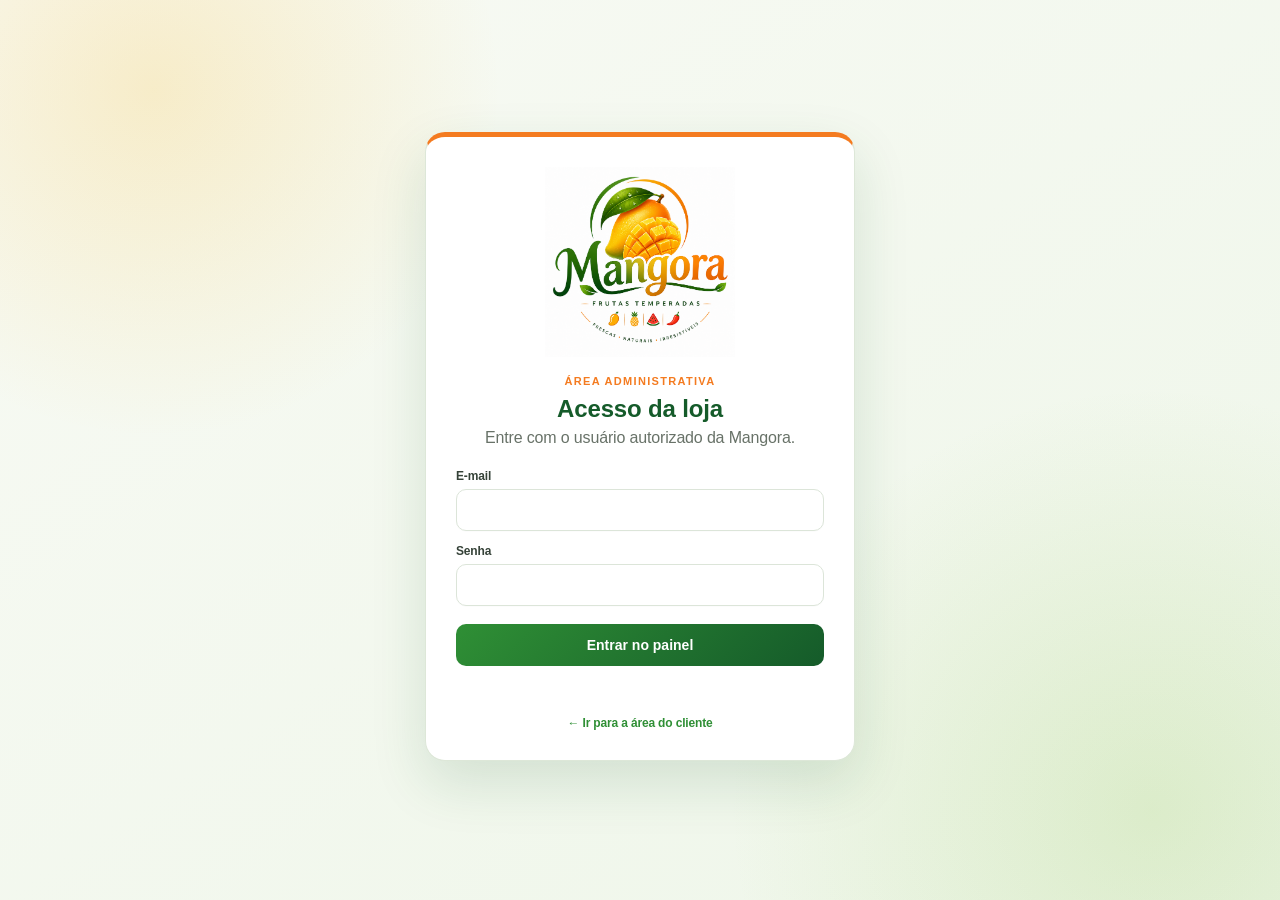
==== index.html @ b5a6eff8 "Add files via upload" ====
<!DOCTYPE html>
<html lang="pt-BR">
<head>
  <meta charset="UTF-8">
  <meta name="viewport" content="width=device-width, initial-scale=1.0">
  <title>Mangora - Painel da Loja</title>
  <link rel="stylesheet" href="style.css">
  <style>
    .btn-alertas-pedido{border:1px solid #d8e3d5;background:#fff;color:#155b2a;border-radius:9px;padding:9px 12px;font-size:12px;font-weight:850;cursor:pointer}
    .btn-alertas-pedido.ativo{background:#155b2a;color:#fff;border-color:#155b2a}
    .alerta-novo-pedido{position:fixed;z-index:9999;top:18px;left:50%;transform:translate(-50%,-140px);width:min(92vw,540px);display:flex;align-items:center;justify-content:space-between;gap:14px;background:#fff7d6;border:2px solid #f47b20;border-radius:14px;padding:14px 16px;box-shadow:0 18px 48px rgba(0,0,0,.22);opacity:0;transition:.25s ease}
    .alerta-novo-pedido.mostrar{transform:translate(-50%,0);opacity:1}
    .alerta-novo-pedido strong{display:block;color:#155b2a;font-size:15px;margin-bottom:3px}
    .alerta-novo-pedido span{color:#4d594f;font-size:12px}
    .alerta-novo-pedido button{border:0;background:transparent;font-size:26px;line-height:1;cursor:pointer;color:#6b4d22}
  </style>
</head>
<body class="admin-body">

  <aside class="sidebar">
    <div class="brand-box">
      <img src="img/logo.png" alt="Mangora Frutas Temperadas" class="brand-logo">
    </div>

    <nav class="side-nav">
      <button class="nav-btn ativo" data-tela="dashboard" onclick="mostrarTela('dashboard', this)">🏠 Dashboard</button>
      <button class="nav-btn" data-tela="novopedido" onclick="mostrarTela('novopedido', this)">➕ Novo pedido</button>
      <button class="nav-btn" data-tela="pedidos" onclick="mostrarTela('pedidos', this)">🧾 Pedidos</button>
      <button class="nav-btn" data-tela="cozinha" onclick="mostrarTela('cozinha', this)">👨‍🍳 Cozinha</button>
      <button class="nav-btn" data-tela="clientes" onclick="mostrarTela('clientes', this)">👥 Clientes</button>
      <button class="nav-btn" data-tela="produtos" onclick="mostrarTela('produtos', this)">📦 Produtos</button>
      <button class="nav-btn" data-tela="materiaprima" onclick="mostrarTela('materiaprima', this)">🧺 Matéria-prima</button>
      <button class="nav-btn" data-tela="financeiro" onclick="mostrarTela('financeiro', this)">💰 Financeiro</button>
      <button class="nav-btn" data-tela="backup" onclick="mostrarTela('backup', this)">💾 Backup</button>
    </nav>

    <div class="sidebar-footer">
      Frescas • Naturais • Irresistíveis
    </div>
  </aside>

  <div class="app-shell">
    <header class="topbar">
      <div class="topbar-copy">
        <span class="topbar-eyebrow">MANGORA • OPERAÇÃO DA LOJA</span>
        <h1>Painel Mangora</h1>
        <p>Pedidos, produção, clientes e gestão em um só lugar.</p>
      </div>
      <div class="topbar-actions">
        <span class="versao-pill">V18 CLOUD • ETAPA 4</span>
        <span id="statusCloud" class="status-cloud">Conectando Cloud...</span>
        <button id="btnAtivarAlertas" class="btn-alertas-pedido" type="button" onclick="ativarAlertasPedidos()">🔔 Ativar alertas</button>
        <a class="link-cliente" href="cliente.html">Abrir área do cliente</a>
        <button class="btn-sair-cloud" onclick="sairMangora()">Sair</button>
      </div>
    </header>

    <div id="alertaNovoPedido" class="alerta-novo-pedido" role="alert">
      <div><strong>🔔 Novo pedido recebido!</strong><span id="alertaNovoPedidoTexto">Confira a lista de pedidos.</span></div>
      <button type="button" onclick="fecharAlertaNovoPedido()">×</button>
    </div>
    <main>

      <section id="dashboard" class="tela">
        <div class="section-heading">
          <div>
            <span class="section-kicker">VISÃO GERAL</span>
            <h2>Dashboard</h2>
            <p>Acompanhe os principais números e os pedidos mais recentes.</p>
          </div>
        </div>

        <div class="cards dashboard-cards">
          <div class="card dashboard-card card-pedidos">
            <span>Pedidos</span>
            <strong id="dashPedidos">0</strong>
          </div>

          <div class="card laranja dashboard-card card-vendas">
            <span>Vendas</span>
            <strong id="dashVendas">R$ 0,00</strong>
          </div>

          <div class="card amarelo dashboard-card card-clientes">
            <span>Clientes</span>
            <strong id="dashClientes">0</strong>
          </div>

          <div class="card dashboard-card card-destaque">
            <span>Mais vendido</span>
            <strong id="dashProduto">Nenhum</strong>
          </div>
        </div>

        <div class="bloco">
          <div class="bloco-topo">
            <h3>Pedidos recentes</h3>
            <button class="btn-secundario" onclick="mostrarTela('pedidos')">Ver todos</button>
          </div>
          <div class="tabela-wrap">
            <table>
              <thead>
                <tr>
                  <th>Pedido</th>
                  <th>Cliente</th>
                  <th>Status</th>
                  <th>Total</th>
                </tr>
              </thead>
              <tbody id="tabelaRecentes"></tbody>
            </table>
          </div>
        </div>
      </section>

      
      
      <section id="produtos" class="tela oculto">
        <h2>Produtos</h2>

        <div class="seletor-produtos-admin">
          <button id="btnProdutosCarte" class="produto-tipo-btn ativo" onclick="abrirTipoProduto('carte')">
            <strong>🍍 À la Carte</strong>
            <span>Receitas prontas, composição e preços.</span>
          </button>

          <button id="btnProdutosMonte" class="produto-tipo-btn" onclick="abrirTipoProduto('monte')">
            <strong>🥭 Monte do Seu Jeito</strong>
            <span>Tamanhos, adicionais e ingredientes disponíveis.</span>
          </button>
        </div>

        <div id="produtosCarteAdmin">
          <div class="bloco">
            <div class="cabecalho-bloco-produto">
              <div>
                <h3>Cardápio À la Carte</h3>
                <p class="texto-suave">As 9 receitas oficiais da Mangora. Defina os preços de 400 ml e 500 ml quando desejar.</p>
              </div>
            </div>

            <div class="receitas-admin">
              <div class="receita-admin"><strong>🥭 Mangora Clássico</strong><span>Manga + limão + sal rosa</span></div>
              <div class="receita-admin"><strong>🌶️ Mangora Mexicano</strong><span>Manga + abacaxi + Chamoy + Tajín</span></div>
              <div class="receita-admin"><strong>🍋 Mangora Fresh</strong><span>Manga + abacaxi + sal rosa + limão + Lemon Pepper</span></div>
              <div class="receita-admin"><strong>🔥 Mangora Picante</strong><span>Manga + abacaxi + limão + pimenta em pó + sal rosa + páprica picante</span></div>
              <div class="receita-admin"><strong>🥝 Mangora Tropical</strong><span>Kiwi + morango + abacaxi + limão + mel + sal</span></div>
              <div class="receita-admin"><strong>🍓 Mangora Tentação</strong><span>Morango + creme Ninho + creme de chocolate</span></div>
              <div class="receita-admin"><strong>👑 Mangora dos Deuses</strong><span>Manga + morango + kiwi + creme Ninho + creme de chocolate</span></div>
              <div class="receita-admin"><strong>🌿 Mangora Fit</strong><span>Morango + kiwi + manga + iogurte natural + mel</span></div>
              <div class="receita-admin"><strong>💛 Mangora Paixão</strong><span>Morango + kiwi + manga + creme de maracujá</span></div>
            </div>
          </div>

          <div class="bloco">
            <h3>Preços do À la Carte</h3>
            <p class="texto-suave">Os valores podem continuar em branco por enquanto.</p>
            <div id="precosCarteAdmin" class="precos-carte-admin"></div>
            <button onclick="salvarPrecosCarte()">Salvar preços do À la Carte</button>
          </div>
        </div>

        <div id="produtosMonteAdmin" style="display:none;">
          <div class="bloco">
            <h3>Monte do Seu Jeito — 500 ml</h3>
            <p class="texto-suave">Configure a base e o valor de cada ingrediente. O cliente precisa escolher pelo menos 1 fruta.</p>
            <div class="formulario">
              <input id="monteBase500" type="number" step="0.01" placeholder="Base 500 ml">
              <input id="monteManga" type="number" step="0.01" placeholder="Manga">
              <input id="monteAbacaxi" type="number" step="0.01" placeholder="Abacaxi">
              <input id="monteKiwi" type="number" step="0.01" placeholder="Kiwi">
              <input id="monteMorango" type="number" step="0.01" placeholder="Morango">
              <input id="monteTempero" type="number" step="0.01" placeholder="Qualquer tempero">
              <input id="monteLeiteCondensado" type="number" step="0.01" placeholder="Leite condensado">
              <input id="monteCremeNinho" type="number" step="0.01" placeholder="Creme Ninho">
              <input id="monteCremeChocolate" type="number" step="0.01" placeholder="Creme de chocolate">
              <input id="monteCremeMaracuja" type="number" step="0.01" placeholder="Creme de maracujá">
              <input id="monteMel" type="number" step="0.01" placeholder="Mel">
              <input id="monteIogurte" type="number" step="0.01" placeholder="Iogurte natural">
              <button onclick="salvarConfiguracaoMonte()">Salvar preços do Monte</button>
            </div>
          </div>
          <div class="cards">
            <div class="card"><span>Tamanho</span><strong>500 ml</strong></div>
            <div class="card laranja"><span>Fruta obrigatória</span><strong>Mínimo 1</strong></div>
            <div class="card amarelo"><span>Ingredientes</span><strong>Livres</strong></div>
          </div>
        </div>
      </section>


<section id="clientes" class="tela oculto">
        <h2>Clientes</h2>

        <div class="formulario">
          <input id="clienteNome" placeholder="Nome">
          <input id="clienteTelefone" placeholder="WhatsApp">
          <input id="clienteEndereco" placeholder="Endereço">
          <button onclick="salvarCliente()">Salvar cliente</button>
        </div>

        <div class="tabela-wrap">
          <table>
            <thead>
              <tr>
                <th>Nome</th>
                <th>Telefone</th>
                <th>Endereço</th>
                <th>Ação</th>
              </tr>
            </thead>
            <tbody id="tabelaClientes"></tbody>
          </table>
        </div>
      </section>

            <section id="novopedido" class="tela oculto">
        <div class="titulo-tela-flex">
          <div>
            <h2>Novo pedido</h2>
            <p class="texto-suave">Registre pedidos recebidos por telefone, WhatsApp, balcão ou mesa/comanda.</p>
          </div>
        </div>

        <div class="bloco">
          <h3>Novo pedido manual</h3>
          <p class="texto-suave">Para pedidos recebidos por telefone, WhatsApp, balcão ou atendimento em mesa.</p>

          <div class="tipo-atendimento-manual">
            <button id="btnManualDelivery" class="tipo-manual ativo" onclick="selecionarAtendimentoManual('Delivery')">🛵 Delivery</button>
            <button id="btnManualMesa" class="tipo-manual" onclick="selecionarAtendimentoManual('Mesa/Comanda')">🍽️ Mesa / Comanda</button>
          </div>

          <div id="dadosDeliveryManual" class="formulario">
            <select id="clientePedido"><option value="">Cliente cadastrado (opcional)</option></select>
            <input id="manualNome" placeholder="Nome do cliente">
            <input id="manualTelefone" placeholder="WhatsApp">
            <input id="manualEndereco" placeholder="Endereço para entrega">
          </div>

          <div id="dadosMesaManual" class="formulario" style="display:none;">
            <input id="manualComanda" placeholder="Mesa / Comanda (ex.: Mesa 04)">
            <input id="manualNomeMesa" placeholder="Nome do cliente (opcional)">
          </div>

          <h4 class="subtitulo-manual">Escolha os produtos</h4>
          <div class="seletor-produto-manual">
            <button id="btnManualCarte" class="produto-tipo-btn ativo" onclick="abrirProdutoManual('carte')"><strong>🍍 À la Carte</strong><span>Receitas prontas</span></button>
            <button id="btnManualMonte" class="produto-tipo-btn" onclick="abrirProdutoManual('monte')"><strong>🥭 Monte do Seu Jeito</strong><span>Pedido personalizado</span></button>
          </div>

          <div id="manualCarte">
            <div id="manualReceitas" class="manual-receitas"></div>
          </div>

          <div id="manualMonte" style="display:none;">
            <div class="formulario">
              <select id="manualMonteTamanho"><option value="500">500 ml</option></select>
            </div>
            <div class="manual-grupo"><strong>Frutas — escolha pelo menos 1</strong><div id="manualFrutas" class="chips-manual"></div></div>
            <div class="manual-grupo"><strong>Temperos — escolha quantos quiser</strong><div id="manualTemperos" class="chips-manual"></div></div>
            <div class="manual-grupo"><strong>Caldas e cremes — escolha quantos quiser</strong><div id="manualCoberturas" class="chips-manual"></div></div>
            <div id="manualMontePreco" class="preco-manual">Preço a definir</div>
            <button onclick="adicionarMonteManual()">Adicionar Monte do Seu Jeito</button>
          </div>

          <div class="tabela-wrap carrinho-manual-wrap">
            <table>
              <thead><tr><th>Produto</th><th>Quantidade</th><th>Total</th><th>Ação</th></tr></thead>
              <tbody id="tabelaCarrinho"></tbody>
            </table>
          </div>

          <div class="final-pedido">
            <h3 id="totalCarrinho">Total: R$ 0,00</h3>
            <select id="pagamentoPedido"><option value="Pix">Pix</option><option value="Dinheiro">Dinheiro</option><option value="Cartão">Cartão</option></select>
            <input id="observacaoManual" placeholder="Observação do pedido (opcional)">
            <button onclick="finalizarPedido()">Registrar pedido</button>
          </div>
        </div>


      </section>

      <section id="pedidos" class="tela oculto">
        <div class="titulo-tela-flex">
          <div>
            <h2>Pedidos</h2>
            <p class="texto-suave">Consulte os pedidos da loja por tipo de atendimento.</p>
          </div>
        </div>

        <div class="filtros-pedidos">
          <button id="filtroTodos" class="filtro-pedido ativo" onclick="filtrarPedidos('todos')">
            Todos <span id="qtdTodosPedidos">0</span>
          </button>
          <button id="filtroDelivery" class="filtro-pedido" onclick="filtrarPedidos('delivery')">
            🛵 Delivery <span id="qtdDeliveryPedidos">0</span>
          </button>
          <button id="filtroMesa" class="filtro-pedido" onclick="filtrarPedidos('mesa')">
            🍽️ Mesas <span id="qtdMesaPedidos">0</span>
          </button>
          <button id="filtroRetirada" class="filtro-pedido" onclick="filtrarPedidos('retirada')">
            🏪 Retirada <span id="qtdRetiradaPedidos">0</span>
          </button>
        </div>

        <div class="bloco">
          <div class="bloco-topo">
            <h3 id="tituloListaPedidos">Todos os pedidos</h3>
          </div>
          <div class="tabela-wrap">
            <table>
              <thead>
                <tr>
                  <th>Pedido</th>
                  <th>Atendimento / Cliente</th>
                  <th>Produtos</th>
                  <th>Total</th>
                  <th>Pagamento</th>
                  <th>Status</th>
                  <th>Ações</th>
                </tr>
              </thead>
              <tbody id="tabelaPedidos"></tbody>
            </table>
          </div>
          <div id="semPedidosFiltro" class="estado-vazio-pedidos" style="display:none;">
            Nenhum pedido encontrado neste filtro.
          </div>
        </div>
      </section>

<section id="cozinha" class="tela oculto">
        <h2>Cozinha</h2>
        <div id="painelCozinha" class="grid-cozinha"></div>
      </section>

      <section id="materiaprima" class="tela oculto">
        <h2>Matéria-prima / Custos</h2>
        <div class="bloco">
          <p class="texto-suave">Informe quanto comprou e quanto pagou. O sistema calcula o custo por grama, ml ou unidade.</p>
          <div class="formulario">
            <input id="mpNome" placeholder="Ex.: Manga, Nutella, Copo 500 ml">
            <select id="mpTipo"><option>Fruta</option><option>Tempero</option><option>Cobertura</option><option>Embalagem</option><option>Outro</option></select>
            <input id="mpQuantidadeCompra" type="number" step="0.001" placeholder="Quantidade comprada">
            <select id="mpUnidadeCompra"><option value="kg">kg</option><option value="g">g</option><option value="L">litro</option><option value="ml">ml</option><option value="un">unidade</option></select>
            <input id="mpValorCompra" type="number" step="0.01" placeholder="Valor pago">
            <button onclick="salvarMateriaPrima()">Salvar matéria-prima</button>
          </div>
        </div>
        <div class="bloco"><h3>Custos cadastrados</h3><div class="tabela-wrap"><table>
          <thead><tr><th>Insumo</th><th>Tipo</th><th>Compra</th><th>Valor pago</th><th>Custo base</th><th>Ação</th></tr></thead>
          <tbody id="tabelaMateriaPrima"></tbody>
        </table></div></div>
      </section>

      

      <section id="financeiro" class="tela oculto">
        <div class="titulo-tela-flex">
          <div>
            <h2>Financeiro</h2>
            <p class="texto-suave">Vendas válidas, despesas e resultado por período.</p>
          </div>
        </div>

        <div class="filtros-financeiro">
          <button id="finFiltroHoje" class="filtro-fin ativo" onclick="filtrarFinanceiro('hoje')">Hoje</button>
          <button id="finFiltroSemana" class="filtro-fin" onclick="filtrarFinanceiro('semana')">7 dias</button>
          <button id="finFiltroMes" class="filtro-fin" onclick="filtrarFinanceiro('mes')">Mês</button>
          <button id="finFiltroTudo" class="filtro-fin" onclick="filtrarFinanceiro('tudo')">Todo período</button>
        </div>

        <div class="cards">
          <div class="card">
            <span id="finLabelVendas">Vendido hoje</span>
            <strong id="finVendas">R$ 0,00</strong>
          </div>

          <div class="card laranja">
            <span id="finLabelDespesas">Despesas hoje</span>
            <strong id="finDespesas">R$ 0,00</strong>
          </div>

          <div class="card amarelo">
            <span id="finLabelResultado">Resultado hoje</span>
            <strong id="finLucro">R$ 0,00</strong>
          </div>
        </div>

        <div class="bloco">
          <h3>Nova despesa</h3>
          <div class="formulario">
            <input id="despesaNome" placeholder="Descrição">
            <input id="despesaValor" type="number" step="0.01" placeholder="Valor">
            <button onclick="salvarDespesa()">Salvar despesa</button>
          </div>

          <div class="tabela-wrap">
            <table>
              <thead>
                <tr>
                  <th>Descrição</th>
                  <th>Valor</th>
                  <th>Ação</th>
                </tr>
              </thead>
              <tbody id="tabelaDespesas"></tbody>
            </table>
          </div>
        </div>
      </section>

      <section id="backup" class="tela oculto">
        <h2>Backup</h2>

        <div class="bloco">
          <p class="texto-suave">
            Exporte uma cópia de segurança dos dados sincronizados da operação. Na versão Cloud, a restauração direta pelo navegador
            fica bloqueada para evitar substituir dados do Supabase acidentalmente.
          </p>

          <div class="acoes-backup">
            <button onclick="exportarBackup()">Exportar backup</button>

            <button class="btn-secundario" type="button" onclick="alert('Restauração Cloud protegida. Guarde o arquivo exportado; a restauração deve ser feita de forma controlada no Supabase.')">Restauração protegida</button>
          </div>
        </div>
      </section>

    </main>

    <footer>
      Mangora Frutas Temperadas © 2026
    </footer>
  </div>

  <script src="cloud-config.js"></script>
  <script src="cloud-auth.js"></script>
  <script>
    exigirLoginMangora();
  </script>
  <script src="cloud-db.js"></script>
  <script src="script.js"></script>
  <script src="cloud-admin.js"></script>
</body>
</html>
---- style.css ----
:root{
  --verde-escuro:#155b2a;
  --verde:#2f8f35;
  --verde-claro:#82bd38;
  --laranja:#f47b20;
  --amarelo:#f7b722;
  --cinza-lateral:#e8eaed;
  --cinza-fundo:#f5f6f7;
  --cinza-borda:#dde1e5;
  --texto:#242424;
  --texto-suave:#6f7479;
  --branco:#ffffff;
  --vermelho:#d84a4a;
  --sombra:0 10px 28px rgba(28,40,31,.08);
}

*{
  box-sizing:border-box;
  margin:0;
  padding:0;
}

html{
  scroll-behavior:smooth;
}

body{
  min-height:100vh;
  background:var(--cinza-fundo);
  color:var(--texto);
  font-family:Arial, Helvetica, sans-serif;
}

button,
input,
select,
textarea{
  font:inherit;
}

button{
  cursor:pointer;
}

.admin-body{
  display:flex;
}

.sidebar{
  width:250px;
  min-height:100vh;
  position:fixed;
  left:0;
  top:0;
  bottom:0;
  background:linear-gradient(180deg,#eef0f2,#e4e7e9);
  border-right:1px solid var(--cinza-borda);
  padding:20px 14px;
  display:flex;
  flex-direction:column;
  z-index:20;
}

.brand-box{
  background:var(--branco);
  border-radius:20px;
  padding:12px;
  margin-bottom:20px;
  box-shadow:0 4px 16px rgba(0,0,0,.05);
}

.brand-logo{
  width:100%;
  max-height:170px;
  object-fit:contain;
  display:block;
}

.side-nav{
  display:flex;
  flex-direction:column;
  gap:7px;
}

.nav-btn{
  width:100%;
  text-align:left;
  border:0;
  border-radius:12px;
  background:transparent;
  padding:13px 14px;
  color:var(--texto);
  font-weight:700;
  transition:.2s;
}

.nav-btn:hover{
  background:rgba(255,255,255,.72);
}

.nav-btn.ativo{
  background:var(--branco);
  color:var(--verde-escuro);
  box-shadow:0 4px 14px rgba(0,0,0,.06);
  border-right:4px solid var(--verde);
}

.sidebar-footer{
  margin-top:auto;
  color:var(--verde-escuro);
  font-size:12px;
  font-weight:700;
  text-align:center;
  padding:12px 6px 4px;
}

.app-shell{
  width:calc(100% - 250px);
  margin-left:250px;
  min-height:100vh;
  display:flex;
  flex-direction:column;
}

.topbar{
  background:var(--branco);
  border-bottom:1px solid var(--cinza-borda);
  padding:20px 28px;
  display:flex;
  align-items:center;
  justify-content:space-between;
  gap:20px;
  position:sticky;
  top:0;
  z-index:10;
}

.topbar h1{
  color:var(--verde-escuro);
  font-size:26px;
}

.topbar p{
  color:var(--texto-suave);
  margin-top:4px;
  font-size:13px;
}

.link-cliente{
  text-decoration:none;
  color:var(--branco);
  background:linear-gradient(135deg,var(--laranja),var(--amarelo));
  padding:11px 16px;
  border-radius:10px;
  font-weight:800;
  white-space:nowrap;
}

main{
  width:min(1500px,96%);
  margin:24px auto;
  flex:1;
}

.tela{
  min-height:300px;
}

.oculto{
  display:none !important;
}

h2{
  color:var(--verde-escuro);
  margin-bottom:20px;
  font-size:26px;
}

h3{
  color:var(--texto);
}

.cards{
  display:grid;
  grid-template-columns:repeat(auto-fit,minmax(190px,1fr));
  gap:16px;
  margin-bottom:20px;
}

.card{
  background:var(--branco);
  border:1px solid var(--cinza-borda);
  border-radius:18px;
  padding:20px;
  box-shadow:var(--sombra);
  border-left:6px solid var(--verde);
}

.card.laranja{
  border-left-color:var(--laranja);
}

.card.amarelo{
  border-left-color:var(--amarelo);
}

.card span{
  display:block;
  color:var(--texto-suave);
  font-size:13px;
  font-weight:700;
  margin-bottom:10px;
}

.card strong{
  color:var(--verde-escuro);
  font-size:26px;
}

.bloco{
  background:var(--branco);
  border:1px solid var(--cinza-borda);
  border-radius:18px;
  padding:20px;
  box-shadow:var(--sombra);
  margin-bottom:20px;
}

.bloco-topo{
  display:flex;
  justify-content:space-between;
  align-items:center;
  gap:12px;
  margin-bottom:14px;
}

.texto-suave{
  color:var(--texto-suave);
  line-height:1.6;
}

.formulario{
  display:flex;
  flex-wrap:wrap;
  gap:10px;
  margin:16px 0 20px;
}

input,
select,
textarea{
  border:1px solid var(--cinza-borda);
  background:var(--branco);
  border-radius:10px;
  padding:11px 12px;
  min-width:175px;
  flex:1;
}

input:focus,
select:focus,
textarea:focus{
  outline:none;
  border-color:var(--verde);
  box-shadow:0 0 0 3px rgba(47,143,53,.10);
}

.formulario button,
.final-pedido button,
.btn-secundario,
.acoes-backup button{
  border:none;
  color:var(--branco);
  background:linear-gradient(135deg,var(--verde),var(--verde-escuro));
  padding:11px 16px;
  border-radius:10px;
  font-weight:800;
}

.btn-secundario{
  background:var(--branco);
  color:var(--laranja);
  border:1px solid var(--laranja);
}

.tabela-wrap{
  overflow:auto;
}

table{
  width:100%;
  border-collapse:collapse;
  background:var(--branco);
}

th{
  background:var(--verde-escuro);
  color:var(--branco);
  padding:12px 10px;
  text-align:center;
  font-size:13px;
}

td{
  padding:12px 10px;
  text-align:center;
  border-bottom:1px solid var(--cinza-borda);
  font-size:13px;
  vertical-align:middle;
}

tbody tr:hover{
  background:#fafbfa;
}

.btn-excluir,
.btn-status,
.btn-whatsapp,
.btn-imprimir{
  border:none;
  color:white;
  padding:7px 10px;
  border-radius:8px;
  margin:2px;
  font-size:12px;
  font-weight:700;
}

.btn-excluir{ background:var(--vermelho); }
.btn-status{ background:var(--laranja); }
.btn-whatsapp{ background:#24b85a; }
.btn-imprimir{ background:#555b61; }

.final-pedido{
  margin-top:16px;
  display:flex;
  align-items:center;
  gap:12px;
  flex-wrap:wrap;
}

.final-pedido h3{
  margin-right:auto;
  color:var(--verde-escuro);
}

.grid-cozinha{
  display:grid;
  grid-template-columns:repeat(auto-fit,minmax(260px,1fr));
  gap:15px;
}

.pedido-cozinha{
  background:var(--branco);
  border:1px solid var(--cinza-borda);
  border-left:6px solid var(--laranja);
  border-radius:16px;
  padding:18px;
  box-shadow:var(--sombra);
}

.pedido-cozinha h3{
  color:var(--verde-escuro);
  margin-bottom:10px;
}

.pedido-cozinha p{
  margin:6px 0;
  line-height:1.45;
}

.pedido-cozinha button{
  margin-top:12px;
  border:none;
  background:var(--verde);
  color:white;
  padding:10px 14px;
  border-radius:9px;
  font-weight:800;
}

.acoes-backup{
  display:flex;
  gap:10px;
  margin-top:18px;
  flex-wrap:wrap;
}

.btn-arquivo{
  background:var(--laranja);
  color:white;
  padding:11px 16px;
  border-radius:10px;
  font-weight:800;
  cursor:pointer;
}

footer{
  text-align:center;
  color:var(--texto-suave);
  padding:24px 15px;
  font-size:12px;
}

/* PÁGINA DO CLIENTE */
.site-cliente{
  background:#f7f7f5;
}

.cliente-topo{
  background:var(--branco);
  border-bottom:1px solid var(--cinza-borda);
  text-align:center;
  padding:16px;
}

.cliente-logo{
  width:180px;
  max-height:120px;
  object-fit:contain;
}

.hero-cliente{
  background:linear-gradient(135deg,var(--verde-escuro),var(--verde));
  color:white;
  text-align:center;
  padding:34px 16px;
}

.hero-cliente h1{
  margin-bottom:8px;
}

.cliente-main{
  width:min(1100px,94%);
  margin:22px auto;
}

#listaProdutos{
  display:grid;
  grid-template-columns:repeat(auto-fit,minmax(220px,1fr));
  gap:16px;
}

.produto-card{
  background:white;
  border:1px solid var(--cinza-borda);
  border-radius:16px;
  box-shadow:var(--sombra);
  padding:18px;
}

.produto-card h3{
  color:var(--verde-escuro);
  margin-bottom:7px;
}

.produto-card .preco{
  font-size:22px;
  font-weight:800;
  color:var(--laranja);
  margin:10px 0;
}

.produto-card button,
.cliente-acao{
  width:100%;
  border:none;
  background:var(--verde);
  color:white;
  border-radius:10px;
  padding:11px 14px;
  font-weight:800;
}

.carrinho-box,
.form-box,
.confirmacao-box,
.acompanhar-box{
  background:white;
  border:1px solid var(--cinza-borda);
  border-radius:16px;
  padding:18px;
  box-shadow:var(--sombra);
  margin-top:20px;
}

.item-carrinho{
  border-bottom:1px solid var(--cinza-borda);
  padding:10px 0;
}

.item-carrinho:last-child{
  border-bottom:0;
}

.item-carrinho button{
  border:none;
  background:var(--vermelho);
  color:white;
  padding:6px 9px;
  border-radius:7px;
  margin-top:6px;
}

.form-box input,
.form-box select,
.form-box textarea,
.acompanhar-box input{
  width:100%;
  margin-bottom:10px;
}

.form-box textarea{
  min-height:85px;
  resize:vertical;
}

.status-box{
  padding:14px;
  border-radius:12px;
  margin-top:12px;
  background:#eef8ef;
  color:var(--verde-escuro);
  font-weight:800;
}

@media(max-width:850px){
  .sidebar{
    width:205px;
  }

  .app-shell{
    width:calc(100% - 205px);
    margin-left:205px;
  }

  .topbar{
    align-items:flex-start;
    flex-direction:column;
  }
}

@media(max-width:680px){
  .admin-body{
    display:block;
  }

  .sidebar{
    position:relative;
    width:100%;
    min-height:auto;
  }

  .brand-box{
    max-width:220px;
    margin:0 auto 16px;
  }

  .side-nav{
    display:grid;
    grid-template-columns:repeat(2,1fr);
  }

  .sidebar-footer{
    display:none;
  }

  .app-shell{
    width:100%;
    margin-left:0;
  }

  .topbar{
    position:relative;
  }

  .link-cliente{
    width:100%;
    text-align:center;
  }

  main{
    width:94%;
  }

  .formulario{
    flex-direction:column;
  }

  .formulario input,
  .formulario select,
  .formulario button{
    width:100%;
    min-width:0;
  }

  .final-pedido{
    flex-direction:column;
    align-items:stretch;
  }

  .final-pedido h3{
    margin-right:0;
  }
}
.opcoes-resumo{display:grid;gap:12px}.opcoes-resumo>div{border:1px solid var(--cinza-borda);border-radius:12px;padding:14px;background:#fafbfa}.opcoes-resumo p{color:var(--texto-suave);margin-top:5px;line-height:1.5}.modo-pedido{display:grid;grid-template-columns:repeat(2,1fr);gap:14px;margin-bottom:20px}.modo-card{border:2px solid var(--cinza-borda);background:white;border-radius:16px;padding:18px;text-align:left}.modo-card strong{display:block;color:var(--verde-escuro);font-size:18px;margin-bottom:6px}.modo-card span{color:var(--texto-suave)}.modo-card.ativo{border-color:var(--verde);box-shadow:0 7px 20px rgba(47,143,53,.12)}.configurador{background:white;border:1px solid var(--cinza-borda);border-radius:18px;padding:20px;box-shadow:var(--sombra)}.passo{padding:16px 0;border-bottom:1px solid var(--cinza-borda)}.passo h3{color:var(--verde-escuro);margin-bottom:12px}.passo h3 small{color:var(--texto-suave);font-weight:normal}.grade-opcoes{display:grid;grid-template-columns:repeat(auto-fit,minmax(170px,1fr));gap:9px}.opcao-check{border:1px solid var(--cinza-borda);border-radius:10px;padding:11px;background:#fafbfa;display:flex;align-items:center;gap:8px;cursor:pointer}.opcao-check input{flex:none;min-width:auto;accent-color:var(--verde)}.resumo-monte{margin-top:18px;background:#f4f8f4;border:1px solid #dce9dc;border-radius:14px;padding:16px}.resumo-monte p{margin:6px 0;line-height:1.45}#precoMonte{display:block;color:var(--laranja);font-size:20px;margin:12px 0}.detalhes-item{color:var(--texto-suave);font-size:12px;margin:5px 0;line-height:1.4}@media(max-width:680px){.modo-pedido{grid-template-columns:1fr}}
.produto-carte{display:flex;gap:14px;background:#fff;border:1px solid var(--cinza-borda);border-radius:16px;padding:16px;margin:12px 0;box-shadow:var(--sombra)}
.produto-carte-emoji{font-size:34px}.produto-carte-info{flex:1}.produto-carte-info h3{color:var(--verde-escuro);margin-bottom:5px}.produto-carte-info p{color:var(--texto-suave);line-height:1.45}
.tamanhos-carte{display:flex;gap:10px;flex-wrap:wrap;margin-top:12px}.tamanhos-carte button{background:#f7faf7;border:1px solid #d8e6d8;color:var(--verde-escuro);border-radius:10px;padding:10px 14px}.tamanhos-carte button strong{display:block;color:var(--laranja);margin-top:3px}
.precos-carte-admin{display:grid;gap:9px;margin:14px 0}.linha-preco-carte{display:grid;grid-template-columns:minmax(180px,1fr) 130px 130px;gap:10px;align-items:center;padding:10px;border:1px solid var(--cinza-borda);border-radius:10px;background:#fafbfa}.linha-preco-carte input{width:100%}
@media(max-width:680px){.linha-preco-carte{grid-template-columns:1fr 1fr}.linha-preco-carte strong{grid-column:1/-1}.produto-carte{align-items:flex-start}}


/* =========================================================
   MANGORA V5 - PRODUTOS CENTRALIZADOS
   ========================================================= */
.seletor-produtos-admin{
  display:grid;
  grid-template-columns:repeat(2,minmax(0,1fr));
  gap:14px;
  margin:14px 0 22px;
}

.produto-tipo-btn{
  border:2px solid var(--cinza-borda);
  background:#fff;
  border-radius:16px;
  padding:18px;
  text-align:left;
  cursor:pointer;
  transition:.2s;
}

.produto-tipo-btn strong{
  display:block;
  color:var(--verde-escuro);
  font-size:18px;
  margin-bottom:6px;
}

.produto-tipo-btn span{
  color:var(--texto-suave);
  line-height:1.4;
}

.produto-tipo-btn.ativo{
  border-color:var(--verde);
  box-shadow:0 7px 20px rgba(47,143,53,.12);
  background:#f8fbf8;
}

#produtosCarteAdmin,
#produtosMonteAdmin{
  animation:fadeProdutos .18s ease;
}

@keyframes fadeProdutos{
  from{opacity:.35;transform:translateY(4px)}
  to{opacity:1;transform:translateY(0)}
}

@media(max-width:680px){
  .seletor-produtos-admin{
    grid-template-columns:1fr;
  }
}


/* =========================================================
   MANGORA V6 - ORGANIZAÇÃO CORRETA DE PRODUTOS
   ========================================================= */
.receitas-admin{
  display:grid;
  grid-template-columns:repeat(2,minmax(0,1fr));
  gap:10px;
  margin-top:16px;
}

.receita-admin{
  border:1px solid var(--cinza-borda);
  border-radius:12px;
  background:#fafbfa;
  padding:13px;
}

.receita-admin strong{
  display:block;
  color:var(--verde-escuro);
  margin-bottom:5px;
}

.receita-admin span{
  display:block;
  color:var(--texto-suave);
  line-height:1.45;
  font-size:14px;
}

.cabecalho-bloco-produto{
  display:flex;
  justify-content:space-between;
  align-items:flex-start;
  gap:16px;
}

@media(max-width:680px){
  .receitas-admin{
    grid-template-columns:1fr;
  }
}


/* MANGORA V7 - escolha simples do modo de pedido */
.modo-pedido{
  display:grid;
  grid-template-columns:repeat(2,minmax(0,1fr));
  gap:14px;
  margin:14px 0 22px;
}
.modo-card{
  cursor:pointer;
  transition:.2s ease;
}
.modo-card.ativo{
  border-color:#2f8f35;
  background:#f6fbf6;
  box-shadow:0 7px 20px rgba(47,143,53,.14);
}
@media(max-width:680px){
  .modo-pedido{grid-template-columns:1fr;}
}


/* =========================================================
   MANGORA V8 - UX DO CLIENTE
   ========================================================= */
.toast-cliente{
  position:fixed;
  left:50%;
  bottom:92px;
  transform:translate(-50%,20px);
  z-index:9999;
  background:#155b2a;
  color:#fff;
  padding:12px 18px;
  border-radius:999px;
  font-weight:700;
  box-shadow:0 10px 30px rgba(0,0,0,.20);
  opacity:0;
  pointer-events:none;
  transition:.22s ease;
  max-width:calc(100vw - 32px);
  text-align:center;
}

.toast-cliente.mostrar{
  opacity:1;
  transform:translate(-50%,0);
}

.contador-carrinho{
  display:inline-flex;
  align-items:center;
  justify-content:center;
  min-width:26px;
  height:26px;
  padding:0 8px;
  border-radius:999px;
  background:#f47b20;
  color:#fff;
  font-size:14px;
  vertical-align:middle;
}

.carrinho-flutuante{
  display:none;
  position:fixed;
  right:16px;
  bottom:16px;
  z-index:9998;
  border:0;
  border-radius:999px;
  background:#155b2a;
  color:#fff;
  padding:13px 17px;
  font-weight:800;
  box-shadow:0 10px 28px rgba(0,0,0,.22);
  cursor:pointer;
}

.carrinho-flutuante strong{
  display:inline-flex;
  align-items:center;
  justify-content:center;
  min-width:24px;
  height:24px;
  padding:0 7px;
  margin-left:5px;
  border-radius:999px;
  background:#f47b20;
}

.carrinho-flutuante.tem-itens{
  animation:pulsoCarrinho .28s ease;
}

button.adicionado{
  background:#2f8f35 !important;
  color:#fff !important;
}

@keyframes pulsoCarrinho{
  0%{transform:scale(1)}
  50%{transform:scale(1.07)}
  100%{transform:scale(1)}
}

@media(max-width:760px){
  .carrinho-flutuante{
    display:flex;
    align-items:center;
    gap:6px;
  }

  body{
    padding-bottom:84px;
  }
}


/* MANGORA V9 - detalhes do Monte do Seu Jeito no painel */
.item-pedido-admin{
  margin-bottom:8px;
}
.item-pedido-admin:last-child{
  margin-bottom:0;
}
.detalhes-pedido-admin{
  margin-top:4px;
  padding:7px 9px;
  border-left:3px solid #f47b20;
  background:#fff8f2;
  border-radius:6px;
  font-size:13px;
  line-height:1.45;
  color:#4f5853;
}
.item-cozinha-detalhado{
  margin:10px 0;
  padding-bottom:8px;
  border-bottom:1px dashed #d7d7d7;
}
.item-cozinha-detalhado:last-child{
  border-bottom:0;
}

/* V10 - Pedido manual / PDV */
.tipo-atendimento-manual,.seletor-produto-manual{display:grid;grid-template-columns:1fr 1fr;gap:12px;margin:14px 0}
.tipo-manual{padding:14px;border:2px solid var(--cinza-borda);background:#fff;color:var(--verde-escuro);border-radius:12px;font-weight:800}
.tipo-manual.ativo{border-color:var(--verde);background:#f5fbf5}
.subtitulo-manual{margin:22px 0 8px;color:var(--verde-escuro)}
.manual-receitas{display:grid;gap:10px}
.receita-manual{display:flex;justify-content:space-between;gap:14px;align-items:center;padding:13px;border:1px solid var(--cinza-borda);border-radius:12px;background:#fafbfa}
.receita-manual strong,.receita-manual span{display:block}.receita-manual span{font-size:13px;color:var(--texto-suave);margin-top:4px}
.botoes-tamanho-manual{display:flex;gap:7px}.botoes-tamanho-manual button{min-width:92px}
.manual-grupo{margin:14px 0}.chips-manual{display:flex;flex-wrap:wrap;gap:8px;margin-top:8px}
.chips-manual label{padding:9px 11px;border:1px solid var(--cinza-borda);border-radius:999px;background:#fff;cursor:pointer}
.preco-manual{font-size:18px;font-weight:800;color:var(--verde-escuro);margin:14px 0}
.carrinho-manual-wrap{margin-top:20px}
@media(max-width:680px){.tipo-atendimento-manual,.seletor-produto-manual{grid-template-columns:1fr}.receita-manual{align-items:flex-start;flex-direction:column}.botoes-tamanho-manual{width:100%}.botoes-tamanho-manual button{flex:1}}


/* =========================================================
   MANGORA V11 - NOVO PEDIDO SEPARADO + FILTROS
   ========================================================= */
.titulo-tela-flex{
  display:flex;
  justify-content:space-between;
  align-items:flex-start;
  gap:16px;
  margin-bottom:12px;
}

.filtros-pedidos{
  display:flex;
  flex-wrap:wrap;
  gap:10px;
  margin:14px 0 20px;
}

.filtro-pedido{
  display:flex;
  align-items:center;
  gap:8px;
  border:2px solid var(--cinza-borda);
  background:#fff;
  color:var(--verde-escuro);
  border-radius:999px;
  padding:10px 15px;
  font-weight:800;
  cursor:pointer;
}

.filtro-pedido span{
  display:inline-flex;
  min-width:24px;
  height:24px;
  padding:0 7px;
  align-items:center;
  justify-content:center;
  border-radius:999px;
  background:#eef1ef;
  font-size:12px;
}

.filtro-pedido.ativo{
  border-color:var(--verde);
  background:#f5fbf5;
}

.filtro-pedido.ativo span{
  background:var(--verde);
  color:#fff;
}

.badge-atendimento{
  display:inline-block;
  padding:5px 8px;
  border-radius:999px;
  font-size:12px;
  font-weight:800;
  margin-bottom:5px;
}

.badge-atendimento.delivery{
  background:#eef8ef;
  color:#155b2a;
}

.badge-atendimento.mesa{
  background:#fff4e8;
  color:#a94e08;
}

.pedido-comanda{
  font-weight:800;
  color:#333;
  margin:2px 0;
}

.pedido-cliente{
  font-size:13px;
  color:var(--texto-suave);
}

.estado-vazio-pedidos{
  padding:22px;
  text-align:center;
  color:var(--texto-suave);
}

@media(max-width:680px){
  .filtros-pedidos{
    display:grid;
    grid-template-columns:1fr;
  }
  .filtro-pedido{
    justify-content:space-between;
  }
}

.btn-excluir-pedido{background:#fff;color:#b42318;border:1px solid #d92d20;margin-top:6px}.btn-excluir-pedido:hover{background:#fff1f0}


/* =========================================================
   MANGORA V15 - MODERNIZAÇÃO VISUAL PROFISSIONAL
   Sem alteração da lógica de dados da V14.
   ========================================================= */

:root{
  --verde-escuro:#164b2a;
  --verde:#2f8f46;
  --verde-claro:#80b941;
  --laranja:#ed7b22;
  --amarelo:#f2b72c;
  --cinza-lateral:#f0f2f1;
  --cinza-fundo:#f4f6f5;
  --cinza-borda:#e3e7e4;
  --texto:#1f2923;
  --texto-suave:#6e7771;
  --branco:#ffffff;
  --vermelho:#c9362b;
  --sombra:0 12px 32px rgba(25,54,34,.07);
  --sombra-hover:0 16px 40px rgba(25,54,34,.11);
}

body{
  background:
    radial-gradient(circle at 85% 0%, rgba(128,185,65,.07), transparent 28%),
    var(--cinza-fundo);
  font-family:Inter, "Segoe UI", Arial, Helvetica, sans-serif;
  letter-spacing:-.01em;
}

/* Sidebar */
.sidebar{
  width:238px;
  padding:18px 12px;
  background:#f8f9f8;
  border-right:1px solid #e5e9e6;
  box-shadow:4px 0 24px rgba(20,45,27,.035);
}

.brand-box{
  background:#fff;
  border:1px solid #e7ebe8;
  border-radius:18px;
  padding:10px 12px;
  margin-bottom:18px;
  box-shadow:none;
}

.brand-logo{
  max-height:132px;
}

.side-nav{
  gap:5px;
}

.nav-btn{
  position:relative;
  border-radius:11px;
  padding:12px 13px;
  font-size:13.5px;
  color:#4a554e;
  font-weight:750;
  border:1px solid transparent;
}

.nav-btn:hover{
  background:#fff;
  color:var(--verde-escuro);
  border-color:#e5e9e6;
}

.nav-btn.ativo{
  background:#edf7ef;
  color:var(--verde-escuro);
  border:1px solid #d9eadc;
  border-right:1px solid #d9eadc;
  box-shadow:none;
}

.nav-btn.ativo::before{
  content:"";
  position:absolute;
  left:-12px;
  top:9px;
  bottom:9px;
  width:4px;
  border-radius:0 5px 5px 0;
  background:var(--verde);
}

.sidebar-footer{
  border-top:1px solid #e6eae7;
  margin-top:auto;
  padding-top:15px;
  color:#748078;
  font-size:11px;
  letter-spacing:.02em;
}

/* Shell / topbar */
.app-shell{
  width:calc(100% - 238px);
  margin-left:238px;
}

.topbar{
  min-height:88px;
  padding:16px 30px;
  background:rgba(255,255,255,.94);
  backdrop-filter:blur(10px);
  border-bottom:1px solid #e9ecea;
}

.topbar-copy{
  min-width:0;
}

.topbar-eyebrow,
.section-kicker{
  display:block;
  color:var(--verde);
  font-size:10.5px;
  font-weight:900;
  letter-spacing:.13em;
  margin-bottom:4px;
}

.topbar h1{
  font-size:23px;
  line-height:1.12;
  color:#173d27;
}

.topbar p{
  font-size:12.5px;
  margin-top:4px;
}

.topbar-actions{
  display:flex;
  align-items:center;
  gap:10px;
}

.versao-pill{
  border:1px solid #dce7df;
  background:#f4f8f5;
  color:var(--verde-escuro);
  border-radius:999px;
  padding:7px 10px;
  font-size:11px;
  font-weight:900;
}

.link-cliente{
  background:var(--verde-escuro);
  border:1px solid var(--verde-escuro);
  box-shadow:0 6px 15px rgba(22,75,42,.12);
  padding:10px 14px;
  border-radius:9px;
  font-size:12.5px;
}

.link-cliente:hover{
  background:#103b20;
}

main{
  width:min(1480px,94%);
  margin:26px auto 34px;
}

.section-heading{
  display:flex;
  justify-content:space-between;
  align-items:flex-end;
  gap:20px;
  margin-bottom:20px;
}

.section-heading h2,
.titulo-tela-flex h2{
  margin-bottom:4px;
}

.section-heading p,
.titulo-tela-flex p{
  color:var(--texto-suave);
  font-size:13px;
}

h2{
  font-size:25px;
  letter-spacing:-.025em;
  color:#173d27;
  margin-bottom:18px;
}

h3{
  font-size:16px;
  letter-spacing:-.015em;
  color:#26322a;
}

/* Cards */
.cards{
  gap:14px;
  margin-bottom:18px;
}

.card{
  position:relative;
  overflow:hidden;
  min-height:124px;
  border:1px solid #e6eae7;
  border-left:1px solid #e6eae7;
  border-radius:15px;
  padding:18px;
  box-shadow:none;
  transition:.2s ease;
}

.card:hover{
  transform:translateY(-2px);
  box-shadow:var(--sombra-hover);
}

.dashboard-card::after{
  content:"";
  position:absolute;
  width:62px;
  height:62px;
  border-radius:50%;
  right:-18px;
  top:-18px;
  background:rgba(47,143,70,.07);
}

.dashboard-card.laranja::after{background:rgba(237,123,34,.08)}
.dashboard-card.amarelo::after{background:rgba(242,183,44,.10)}

.card span{
  font-size:11.5px;
  text-transform:uppercase;
  letter-spacing:.06em;
  margin-bottom:13px;
}

.card strong{
  display:block;
  max-width:100%;
  color:#173d27;
  font-size:25px;
  line-height:1.1;
}

/* Main panels */
.bloco{
  border:1px solid #e6eae7;
  border-radius:15px;
  padding:19px;
  box-shadow:none;
  margin-bottom:18px;
}

.bloco:hover{
  box-shadow:0 10px 30px rgba(25,54,34,.045);
}

.bloco-topo{
  padding-bottom:12px;
  border-bottom:1px solid #eef0ef;
  margin-bottom:14px;
}

/* Forms */
.formulario{
  gap:9px;
}

input,
select,
textarea{
  min-height:42px;
  border:1px solid #dfe5e1;
  border-radius:9px;
  padding:10px 11px;
  color:#253028;
  box-shadow:0 1px 1px rgba(0,0,0,.015);
}

input::placeholder,
textarea::placeholder{
  color:#9aa19c;
}

input:focus,
select:focus,
textarea:focus{
  border-color:#73ae7e;
  box-shadow:0 0 0 3px rgba(47,143,70,.10);
}

button{
  transition:transform .12s ease, box-shadow .12s ease, background .12s ease;
}

button:active{
  transform:translateY(1px);
}

.formulario button,
.final-pedido button,
.acoes-backup button{
  background:var(--verde-escuro);
  border-radius:9px;
  box-shadow:none;
}

.formulario button:hover,
.final-pedido button:hover,
.acoes-backup button:hover{
  background:#103b20;
}

/* Tables */
.tabela-wrap{
  border:1px solid #e6eae7;
  border-radius:12px;
  background:#fff;
}

table{
  border-collapse:separate;
  border-spacing:0;
}

th{
  background:#f7f9f7;
  color:#617067;
  border-bottom:1px solid #dfe5e1;
  padding:11px 10px;
  font-size:10.5px;
  text-transform:uppercase;
  letter-spacing:.055em;
  font-weight:900;
}

th:first-child{border-top-left-radius:11px}
th:last-child{border-top-right-radius:11px}

td{
  padding:13px 10px;
  border-bottom:1px solid #edf0ee;
  font-size:12.5px;
  color:#37423b;
}

tbody tr:last-child td{
  border-bottom:0;
}

tbody tr:hover{
  background:#fbfcfb;
}

/* Action buttons */
.btn-excluir,
.btn-status,
.btn-whatsapp,
.btn-imprimir,
.btn-excluir-pedido{
  border-radius:7px;
  padding:7px 9px;
  font-size:11px;
  font-weight:850;
}

.btn-status{
  background:#fff5e9;
  color:#a64b0b;
  border:1px solid #f2d3af;
}

.btn-whatsapp{
  background:#eefaf2;
  color:#158143;
  border:1px solid #cbead5;
}

.btn-imprimir{
  background:#f1f3f2;
  color:#4d5851;
  border:1px solid #dfe4e1;
}

.btn-excluir,
.btn-excluir-pedido{
  background:#fff3f2;
  color:#b72e24;
  border:1px solid #f0c9c6;
}

.btn-status:hover{background:#ffecd7}
.btn-whatsapp:hover{background:#e3f7e9}
.btn-imprimir:hover{background:#e8ebe9}
.btn-excluir:hover,
.btn-excluir-pedido:hover{background:#fde8e6}

/* Secondary button */
.btn-secundario{
  border:1px solid #dce5df;
  background:#fff;
  color:var(--verde-escuro);
  border-radius:8px;
  font-size:11.5px;
  padding:8px 11px;
}

.btn-secundario:hover{
  background:#f3f8f4;
}

/* Product selectors */
.produto-tipo-btn,
.modo-card,
.tipo-manual{
  border:1px solid #e2e7e4;
  border-radius:13px;
  box-shadow:none;
}

.produto-tipo-btn:hover,
.modo-card:hover,
.tipo-manual:hover{
  border-color:#bcd5c1;
  background:#fafcfa;
}

.produto-tipo-btn.ativo,
.modo-card.ativo,
.tipo-manual.ativo{
  background:#edf7ef;
  border-color:#a9cfb1;
  box-shadow:inset 0 0 0 1px rgba(47,143,70,.08);
}

.receita-admin,
.opcoes-resumo>div,
.receita-manual{
  background:#fbfcfb;
  border-color:#e4e8e5;
}

.receita-admin:hover,
.receita-manual:hover{
  border-color:#cddbd0;
}

/* Filters */
.filtros-pedidos{
  margin-top:8px;
}

.filtro-pedido{
  border:1px solid #e0e6e2;
  background:#fff;
  border-radius:9px;
  padding:9px 12px;
  font-size:12px;
}

.filtro-pedido.ativo{
  background:#edf7ef;
  border-color:#afd0b5;
  color:#173d27;
}

.filtro-pedido span{
  height:21px;
  min-width:21px;
  font-size:10.5px;
}

/* Manual order / PDV light polish */
.tipo-atendimento-manual,
.seletor-produto-manual{
  gap:10px;
}

.tipo-manual{
  min-height:54px;
}

.subtitulo-manual{
  font-size:13px;
  text-transform:uppercase;
  letter-spacing:.05em;
  color:#627068;
}

.receita-manual{
  padding:12px 13px;
}

.botoes-tamanho-manual button{
  background:#f2f8f3;
  color:#174c2a;
  border:1px solid #d4e4d7;
  border-radius:8px;
}

.botoes-tamanho-manual button:hover{
  background:#e8f4ea;
}

.chips-manual label{
  border:1px solid #e0e5e2;
  background:#fbfcfb;
  font-size:12px;
  padding:8px 10px;
}

.preco-manual{
  font-size:17px;
}

/* Kitchen */
.grid-cozinha{
  gap:13px;
}

.pedido-cozinha{
  border:1px solid #e3e8e5;
  border-left:4px solid var(--laranja);
  border-radius:14px;
  padding:16px;
  box-shadow:none;
}

.pedido-cozinha:hover{
  box-shadow:var(--sombra);
}

.pedido-cozinha button{
  background:var(--verde-escuro);
  border-radius:8px;
  font-size:12px;
}

/* Badges */
.badge-atendimento{
  padding:5px 8px;
  font-size:10.5px;
  letter-spacing:.03em;
}

.badge-atendimento.delivery{
  background:#ecf7ef;
  color:#176033;
}

.badge-atendimento.mesa{
  background:#fff3e6;
  color:#a45210;
}

/* Finance / configuration */
.linha-preco-carte{
  background:#fbfcfb;
  border-color:#e5e9e6;
}

.opcoes-resumo{
  grid-template-columns:repeat(3,minmax(0,1fr));
}

/* Empty states */
.estado-vazio-pedidos{
  padding:28px 20px;
  font-size:12.5px;
}

/* Desktop density */
@media(min-width:1100px){
  .dashboard-cards{
    grid-template-columns:repeat(4,1fr);
  }
}

/* Tablet */
@media(max-width:850px){
  .sidebar{
    width:205px;
  }
  .app-shell{
    width:calc(100% - 205px);
    margin-left:205px;
  }
  .topbar-actions{
    width:100%;
    justify-content:space-between;
  }
  .opcoes-resumo{
    grid-template-columns:1fr;
  }
}

/* Mobile */
@media(max-width:680px){
  .sidebar{
    padding:12px;
    background:#fff;
    border-bottom:1px solid #e4e8e5;
  }

  .brand-box{
    max-width:180px;
    border:0;
    padding:4px;
  }

  .side-nav{
    grid-template-columns:repeat(2,minmax(0,1fr));
    gap:6px;
  }

  .nav-btn{
    font-size:12px;
    padding:10px;
    border:1px solid #edf0ee;
    background:#fafbfa;
  }

  .nav-btn.ativo::before{
    display:none;
  }

  .topbar{
    padding:15px 18px;
  }

  .topbar-actions{
    align-items:stretch;
  }

  .versao-pill{
    display:none;
  }

  main{
    width:92%;
    margin-top:18px;
  }

  .section-heading{
    align-items:flex-start;
    flex-direction:column;
  }

  .card{
    min-height:105px;
  }

  .tabela-wrap{
    border-radius:9px;
  }

  td,th{
    white-space:nowrap;
  }
}


/* =========================================================
   MANGORA V16 - CONFIABILIDADE OPERACIONAL
   ========================================================= */

.filtros-financeiro{
  display:flex;
  flex-wrap:wrap;
  gap:8px;
  margin:0 0 16px;
}

.filtro-fin{
  background:#fff;
  color:#506057;
  border:1px solid #dfe6e1;
  border-radius:9px;
  padding:8px 13px;
  font-size:12px;
  font-weight:800;
}

.filtro-fin:hover{
  background:#f6faf7;
  border-color:#cbdacf;
}

.filtro-fin.ativo{
  background:#edf7ef;
  color:#164b2a;
  border-color:#afd0b5;
}

.btn-cancelar-pedido{
  background:#fff7ed;
  color:#a64b0b;
  border:1px solid #f0c99d;
  border-radius:7px;
  padding:7px 9px;
  font-size:11px;
  font-weight:850;
  margin-top:6px;
}

.btn-cancelar-pedido:hover{
  background:#ffedd5;
}

.status-cancelado{
  display:inline-flex;
  align-items:center;
  border-radius:999px;
  padding:5px 9px;
  background:#fff0ef;
  color:#b42318;
  border:1px solid #f2c8c4;
  font-size:11px;
  font-weight:900;
}

.motivo-cancelamento{
  max-width:220px;
  margin-top:5px;
  color:#8d4a43;
  font-size:10.5px;
  line-height:1.3;
}

.id-tecnico{
  margin-top:4px;
  color:#9aa29d;
  font-size:9px;
  font-weight:600;
}

@media(max-width:680px){
  .filtros-financeiro{
    display:grid;
    grid-template-columns:repeat(2,minmax(0,1fr));
  }
}


/* =========================================================
   MANGORA V17 - IDENTIDADE VISUAL OFICIAL
   Paleta baseada na logo: verde, verde-lima, laranja e amarelo
   ========================================================= */

:root{
  --verde-escuro:#155B2A;
  --verde:#2F8F35;
  --verde-claro:#82BD38;
  --laranja:#F47B20;
  --amarelo:#F7B722;
  --creme:#FFF9ED;
  --verde-nevoa:#F1F8EE;
  --texto:#263126;
  --texto-suave:#687268;
  --cinza-fundo:#F7F8F4;
  --cinza-borda:#DDE6D9;
  --branco:#FFFFFF;
  --vermelho:#D84A4A;
  --sombra:0 12px 30px rgba(21,91,42,.09);
}

/* ---------- PAINEL DA LOJA ---------- */
.admin-body{
  background:
    radial-gradient(circle at 88% 4%,rgba(247,183,34,.12),transparent 24%),
    radial-gradient(circle at 70% 100%,rgba(130,189,56,.08),transparent 28%),
    var(--cinza-fundo);
}

.sidebar{
  background:linear-gradient(180deg,#174f29 0%,#155b2a 56%,#124923 100%);
  border-right:0;
  box-shadow:6px 0 24px rgba(17,65,31,.12);
}

.brand-box{
  background:#fff;
  border:0;
  box-shadow:0 10px 24px rgba(0,0,0,.12);
}

.nav-btn{
  color:rgba(255,255,255,.88);
}

.nav-btn:hover{
  color:#fff;
  background:rgba(255,255,255,.10);
  border-color:rgba(255,255,255,.10);
}

.nav-btn.ativo{
  color:#174f29;
  background:linear-gradient(90deg,#fff 0%,#f8fff4 100%);
  border-color:transparent;
  box-shadow:0 8px 20px rgba(0,0,0,.12);
}

.nav-btn.ativo::before{
  background:var(--amarelo);
}

.sidebar-footer{
  color:rgba(255,255,255,.78);
  border-top:1px solid rgba(255,255,255,.13);
}

.topbar{
  background:rgba(255,255,255,.96);
  border-bottom:3px solid transparent;
  border-image:linear-gradient(90deg,var(--verde),var(--verde-claro),var(--amarelo),var(--laranja)) 1;
}

.topbar-eyebrow,
.section-kicker{
  color:var(--laranja);
}

.versao-pill{
  color:var(--verde-escuro);
  background:#eef8e9;
  border-color:#cfe4c7;
}

.link-cliente{
  background:linear-gradient(135deg,var(--laranja),var(--amarelo));
  color:#fff;
  border:0;
  box-shadow:0 7px 18px rgba(244,123,32,.24);
}

.link-cliente:hover{
  background:linear-gradient(135deg,#e66d14,#efab13);
}

.card{
  border-color:#e1e9de;
}

.dashboard-card.card-pedidos{
  border-top:4px solid var(--verde);
  background:linear-gradient(145deg,#fff,#f4fbf1);
}

.dashboard-card.card-vendas{
  border-top:4px solid var(--laranja);
  background:linear-gradient(145deg,#fff,#fff7ef);
}

.dashboard-card.card-clientes{
  border-top:4px solid var(--amarelo);
  background:linear-gradient(145deg,#fff,#fffbea);
}

.dashboard-card.card-destaque{
  border-top:4px solid var(--verde-claro);
  background:linear-gradient(145deg,#fff,#f7fce9);
}

.dashboard-card.card-pedidos::after{background:rgba(47,143,53,.11)}
.dashboard-card.card-vendas::after{background:rgba(244,123,32,.12)}
.dashboard-card.card-clientes::after{background:rgba(247,183,34,.16)}
.dashboard-card.card-destaque::after{background:rgba(130,189,56,.14)}

.bloco{
  border-color:#e2e9df;
}

.bloco-topo{
  border-bottom-color:#edf2ea;
}

.formulario button,
.final-pedido button,
.acoes-backup button,
.pedido-cozinha button{
  background:linear-gradient(135deg,var(--verde),var(--verde-escuro));
  box-shadow:0 6px 14px rgba(21,91,42,.14);
}

.formulario button:hover,
.final-pedido button:hover,
.acoes-backup button:hover,
.pedido-cozinha button:hover{
  background:linear-gradient(135deg,#277f2d,#124923);
}

input:focus,
select:focus,
textarea:focus{
  border-color:var(--verde-claro);
  box-shadow:0 0 0 3px rgba(130,189,56,.16);
}

th{
  background:#f1f7ed;
  color:#45604a;
}

tbody tr:hover{
  background:#fbfdf8;
}

.produto-tipo-btn.ativo,
.modo-card.ativo,
.tipo-manual.ativo{
  background:linear-gradient(135deg,#f0f9ed,#fff9e9);
  border-color:#a8ce82;
}

.botoes-tamanho-manual button{
  background:#fff8e9;
  color:#7c4b05;
  border-color:#f1d493;
}

.botoes-tamanho-manual button:hover{
  background:#ffefc7;
}

.pedido-cozinha{
  border-left-color:var(--laranja);
  background:linear-gradient(145deg,#fff,#fffaf4);
}

.filtro-pedido.ativo,
.filtro-fin.ativo{
  background:#eef8e9;
  border-color:#a9cf8d;
  color:var(--verde-escuro);
}

/* ---------- ÁREA DO CLIENTE ---------- */
.site-cliente{
  background:
    radial-gradient(circle at 10% 4%,rgba(247,183,34,.16),transparent 20%),
    radial-gradient(circle at 90% 20%,rgba(130,189,56,.12),transparent 25%),
    #f8f9f3;
}

.cliente-topo{
  position:relative;
  background:#fff;
  border-bottom:0;
  padding:18px 16px;
}

.cliente-topo::after{
  content:"";
  position:absolute;
  left:0;right:0;bottom:0;
  height:4px;
  background:linear-gradient(90deg,var(--verde),var(--verde-claro),var(--amarelo),var(--laranja));
}

.cliente-logo{
  width:200px;
  max-height:132px;
}

.hero-cliente{
  position:relative;
  overflow:hidden;
  background:linear-gradient(120deg,#155b2a 0%,#2f8f35 55%,#72ad34 100%);
  padding:42px 16px;
}

.hero-cliente::before,
.hero-cliente::after{
  content:"";
  position:absolute;
  border-radius:50%;
  pointer-events:none;
}

.hero-cliente::before{
  width:180px;height:180px;
  right:-55px;top:-95px;
  background:rgba(247,183,34,.22);
}

.hero-cliente::after{
  width:120px;height:120px;
  left:-45px;bottom:-70px;
  background:rgba(244,123,32,.18);
}

.hero-cliente h1{
  position:relative;
  z-index:1;
  color:#fff;
  font-size:34px;
}

.hero-cliente p{
  position:relative;
  z-index:1;
  color:rgba(255,255,255,.9);
}

.cliente-main h2{
  color:var(--verde-escuro);
}

.modo-card{
  position:relative;
  overflow:hidden;
  background:#fff;
  border-color:#e0e9dc;
}

.modo-card:first-child{
  border-top:4px solid var(--laranja);
}

.modo-card:last-child{
  border-top:4px solid var(--verde-claro);
}

.modo-card:hover{
  transform:translateY(-2px);
  box-shadow:0 10px 24px rgba(21,91,42,.10);
}

.modo-card.ativo{
  background:linear-gradient(145deg,#fff,#f4faef);
  border-color:#9dc77b;
  box-shadow:0 9px 22px rgba(47,143,53,.12);
}

.configurador,
.produto-card,
.carrinho-box,
.form-box,
.confirmacao-box,
.acompanhar-box{
  border-color:#dfe8dc;
  box-shadow:0 12px 28px rgba(21,91,42,.075);
}

.produto-card{
  position:relative;
  overflow:hidden;
  border-top:4px solid var(--amarelo);
  background:linear-gradient(150deg,#fff 70%,#fffaf0);
}

.produto-card:nth-child(3n+2){
  border-top-color:var(--laranja);
}

.produto-card:nth-child(3n){
  border-top-color:var(--verde-claro);
}

.produto-card .preco{
  color:var(--laranja);
}

.produto-card button,
.cliente-acao{
  background:linear-gradient(135deg,var(--verde),#237a2c);
  box-shadow:0 6px 14px rgba(47,143,53,.18);
}

.produto-card button:hover,
.cliente-acao:hover{
  background:linear-gradient(135deg,#267d2d,#155b2a);
}

.resumo-monte{
  background:linear-gradient(145deg,#f3faef,#fff9e9);
  border-color:#d6e8c8;
}

#precoMonte{
  color:var(--laranja);
}

.opcao-check{
  background:#fff;
  border-color:#dfe7dc;
}

.opcao-check:hover{
  border-color:var(--verde-claro);
  background:#f7fbed;
}

.opcao-check:has(input:checked){
  background:#eff8e9;
  border-color:#91c26d;
  color:var(--verde-escuro);
}

.carrinho-box{
  border-top:5px solid var(--laranja);
}

.form-box{
  border-top:5px solid var(--verde);
}

.confirmacao-box{
  border-top:5px solid var(--amarelo);
  background:linear-gradient(145deg,#fff,#fffbed);
}

.status-box{
  background:#eef8e9;
  border:1px solid #cfe5c3;
  color:var(--verde-escuro);
}

.toast-cliente{
  background:#174f29;
  box-shadow:0 10px 24px rgba(21,91,42,.25);
}

.carrinho-flutuante{
  background:linear-gradient(135deg,var(--laranja),var(--amarelo));
  color:#fff;
  box-shadow:0 10px 24px rgba(244,123,32,.30);
}

.carrinho-flutuante strong{
  background:#fff;
  color:var(--verde-escuro);
}

@media(max-width:680px){
  .sidebar{
    background:#155b2a;
  }

  .nav-btn{
    color:#fff;
    background:rgba(255,255,255,.06);
    border-color:rgba(255,255,255,.09);
  }

  .nav-btn.ativo{
    color:#155b2a;
    background:#fff;
  }

  .hero-cliente{
    padding:34px 16px;
  }

  .hero-cliente h1{
    font-size:29px;
  }
}


/* =========================================================
   MANGORA V18 CLOUD - LOGIN E ACESSO ADMINISTRATIVO
   ========================================================= */
.btn-sair-cloud{
  border:1px solid #d8e3d5;
  background:#fff;
  color:#155b2a;
  border-radius:9px;
  padding:9px 13px;
  font-size:12px;
  font-weight:850;
  cursor:pointer;
}

.btn-sair-cloud:hover{
  background:#f3f8f0;
}

.login-body{
  min-height:100vh;
  margin:0;
  display:grid;
  place-items:center;
  padding:20px;
  background:
    radial-gradient(circle at 12% 10%,rgba(247,183,34,.20),transparent 25%),
    radial-gradient(circle at 90% 90%,rgba(130,189,56,.18),transparent 30%),
    linear-gradient(145deg,#f8faf4,#eef6e9);
  font-family:Arial,Helvetica,sans-serif;
}

.login-shell{
  width:min(100%,430px);
}

.login-card{
  background:#fff;
  border:1px solid #dde7d8;
  border-top:5px solid #f47b20;
  border-radius:20px;
  box-shadow:0 22px 55px rgba(21,91,42,.14);
  padding:30px;
}

.login-logo{
  display:block;
  width:190px;
  max-width:70%;
  margin:0 auto 18px;
}

.login-kicker{
  display:block;
  text-align:center;
  color:#f47b20;
  font-size:11px;
  font-weight:900;
  letter-spacing:.12em;
}

.login-card h1{
  text-align:center;
  color:#155b2a;
  margin:8px 0 6px;
}

.login-card>p{
  text-align:center;
  color:#687268;
  margin:0 0 22px;
}

.login-card label{
  display:block;
  margin:13px 0 6px;
  color:#354238;
  font-size:12px;
  font-weight:800;
}

.login-card input{
  width:100%;
  box-sizing:border-box;
  border:1px solid #dce5d9;
  border-radius:10px;
  padding:12px;
  font-size:14px;
}

.login-card input:focus{
  outline:none;
  border-color:#82bd38;
  box-shadow:0 0 0 3px rgba(130,189,56,.16);
}

.login-card button[type="submit"]{
  width:100%;
  margin-top:18px;
  border:0;
  border-radius:10px;
  padding:13px;
  background:linear-gradient(135deg,#2f8f35,#155b2a);
  color:#fff;
  font-size:14px;
  font-weight:900;
  cursor:pointer;
}

.login-card button[type="submit"]:disabled{
  opacity:.65;
  cursor:wait;
}

.login-mensagem{
  min-height:20px;
  margin-top:12px;
  color:#b42318;
  text-align:center;
  font-size:12px;
  font-weight:700;
}

.login-voltar{
  display:block;
  margin-top:18px;
  text-align:center;
  color:#2f8f35;
  text-decoration:none;
  font-size:12px;
  font-weight:800;
}


/* V18 CLOUD ETAPA 2 */
.status-cloud{
  display:inline-flex;
  align-items:center;
  gap:6px;
  background:#edf8ee;
  border:1px solid #c9e2ca;
  color:#155b2a;
  border-radius:999px;
  padding:7px 10px;
  font-size:10.5px;
  font-weight:850;
  white-space:nowrap;
}
.status-cloud::before{
  content:"";
  width:7px;height:7px;border-radius:50%;
  background:#2f8f35;
  box-shadow:0 0 0 3px rgba(47,143,53,.12);
}
.status-cloud.offline{
  background:#fff1ef;
  border-color:#efc8c4;
  color:#a33429;
}
.status-cloud.offline::before{
  background:#d84a4a;
}
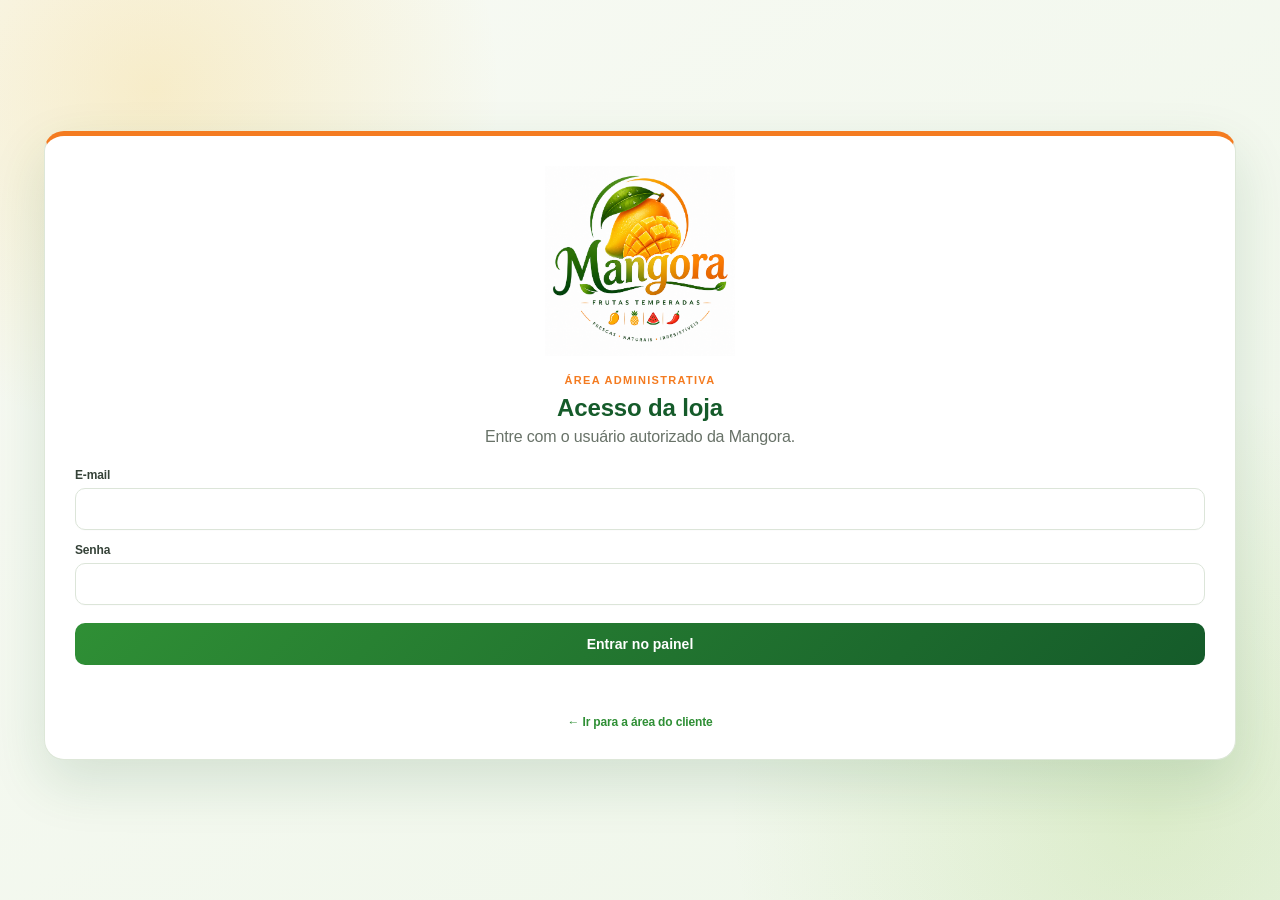
==== commit 16519d7c: "Add Melancia and Uva input fields to index.html Adiciona Melancia e Uva ao Monte do Seu Jeito" ====
--- a/index.html
+++ b/index.html
@@ -13,7 +13,56 @@
     .alerta-novo-pedido strong{display:block;color:#155b2a;font-size:15px;margin-bottom:3px}
     .alerta-novo-pedido span{color:#4d594f;font-size:12px}
     .alerta-novo-pedido button{border:0;background:transparent;font-size:26px;line-height:1;cursor:pointer;color:#6b4d22}
+      .monte-precos-identificados label{display:flex;flex-direction:column;gap:7px;color:#173f22;font-size:13px;}
+    .monte-precos-identificados input{width:100%;box-sizing:border-box;padding:12px;border:1px solid #d8e3d5;border-radius:10px;background:#fff;font-size:15px;}
   </style>
+
+  <style>
+    .dashboard-periodo{margin:6px 0 10px;display:flex;align-items:center;gap:10px}
+    .dashboard-periodo-mes{margin-top:20px}
+    .dashboard-periodo-titulo{font-size:11px;font-weight:900;letter-spacing:.08em;color:#f47b20}
+    .dashboard-periodo:after{content:"";height:1px;background:#e4ebe0;flex:1}
+  </style>
+
+
+  <style>
+    .controle-loja-v27{display:flex;align-items:center;justify-content:space-between;gap:18px;margin:0 0 18px;padding:16px 18px;border:1px solid #dfe8da;border-radius:16px;background:#fff}
+    .controle-loja-v27>div:first-child{display:flex;flex-direction:column;gap:4px}
+    .controle-loja-kicker{font-size:10px;font-weight:900;letter-spacing:.08em;color:#f47b20}
+    #statusLojaAdmin{font-size:17px;color:#155b2a}
+    #statusLojaMensagemAdmin{color:#6d776e}
+    .controle-loja-acoes{display:flex;gap:8px;align-items:center;flex:1;justify-content:flex-end}
+    .controle-loja-acoes input{max-width:340px;width:100%;padding:10px 12px;border:1px solid #d8e1d5;border-radius:10px}
+    .controle-loja-v27.pausada{border-color:#f1b7ad;background:#fff7f5}
+    .controle-loja-v27.pausada #statusLojaAdmin{color:#a93627}
+    .controle-loja-v27.pausada #btnAlternarLoja{background:#1f7a35}
+    .lista-disponibilidade-v27{display:grid;grid-template-columns:repeat(2,minmax(0,1fr));gap:10px}
+    .disp-item-v27{display:flex;align-items:center;justify-content:space-between;gap:12px;border:1px solid #e2e8df;border-radius:12px;padding:11px 12px;background:#fff}
+    .disp-item-v27>div{min-width:0}
+    .disp-item-v27 strong{display:block;color:#17351f}
+    .disp-item-v27 small{display:block;margin-top:3px;color:#7a817b;white-space:nowrap;overflow:hidden;text-overflow:ellipsis}
+    .disp-status-v27{display:inline-flex;padding:4px 8px;border-radius:999px;font-size:10px;font-weight:900;margin-top:5px;background:#e7f5e7;color:#176b2c}
+    .disp-item-v27.pausado{background:#fff8f6;border-color:#f2c7be}
+    .disp-item-v27.pausado .disp-status-v27{background:#fde3dd;color:#a33a29}
+    .disp-item-v27 button{white-space:nowrap}
+    @media(max-width:760px){
+      .controle-loja-v27{align-items:stretch;flex-direction:column}
+      .controle-loja-acoes{justify-content:stretch;flex-direction:column}
+      .controle-loja-acoes input,.controle-loja-acoes button{max-width:none;width:100%}
+      .lista-disponibilidade-v27{grid-template-columns:1fr}
+    }
+  </style>
+
+
+  <style>
+    .grupo-disp-monte-v28{margin-top:18px}
+    .grupo-disp-monte-v28 h4{margin:0 0 9px;color:#17351f}
+    .opcao-check.indisponivel-v28{opacity:.55;cursor:not-allowed;background:#f5f5f3!important}
+    .opcao-check.indisponivel-v28 input{cursor:not-allowed}
+    .opcao-check .aviso-item-pausado-v28{display:block;font-size:10px;font-weight:900;color:#a33a29;margin-top:3px}
+    .chips-manual label.indisponivel-v28{opacity:.5;text-decoration:line-through;cursor:not-allowed}
+  </style>
+
 </head>
 <body class="admin-body">
 
@@ -70,25 +119,65 @@
           </div>
         </div>
 
+        <div class="controle-loja-v27">
+          <div>
+            <span class="controle-loja-kicker">STATUS DO ATENDIMENTO</span>
+            <strong id="statusLojaAdmin">🟢 Loja aberta para pedidos</strong>
+            <small id="statusLojaMensagemAdmin">Clientes podem finalizar pedidos normalmente.</small>
+          </div>
+          <div class="controle-loja-acoes">
+            <input id="mensagemLojaAdmin" placeholder="Mensagem opcional. Ex.: Voltamos às 18h">
+            <button id="btnAlternarLoja" type="button" onclick="alternarStatusLoja()">Pausar atendimento</button>
+          </div>
+        </div>
+
+        <div class="dashboard-periodo">
+          <span class="dashboard-periodo-titulo">HOJE</span>
+        </div>
         <div class="cards dashboard-cards">
           <div class="card dashboard-card card-pedidos">
-            <span>Pedidos</span>
-            <strong id="dashPedidos">0</strong>
+            <span>Pedidos hoje</span>
+            <strong id="dashPedidosHoje">0</strong>
           </div>
 
           <div class="card laranja dashboard-card card-vendas">
-            <span>Vendas</span>
-            <strong id="dashVendas">R$ 0,00</strong>
+            <span>Vendas hoje</span>
+            <strong id="dashVendasHoje">R$ 0,00</strong>
           </div>
 
           <div class="card amarelo dashboard-card card-clientes">
-            <span>Clientes</span>
-            <strong id="dashClientes">0</strong>
+            <span>Clientes atendidos hoje</span>
+            <strong id="dashClientesHoje">0</strong>
           </div>
 
           <div class="card dashboard-card card-destaque">
-            <span>Mais vendido</span>
-            <strong id="dashProduto">Nenhum</strong>
+            <span>Mais vendido hoje</span>
+            <strong id="dashProdutoHoje">Nenhum</strong>
+          </div>
+        </div>
+
+        <div class="dashboard-periodo dashboard-periodo-mes">
+          <span class="dashboard-periodo-titulo">MÊS ATUAL</span>
+        </div>
+        <div class="cards dashboard-cards">
+          <div class="card dashboard-card">
+            <span>Pedidos no mês</span>
+            <strong id="dashPedidosMes">0</strong>
+          </div>
+
+          <div class="card laranja dashboard-card">
+            <span>Faturamento no mês</span>
+            <strong id="dashVendasMes">R$ 0,00</strong>
+          </div>
+
+          <div class="card amarelo dashboard-card">
+            <span>Ticket médio</span>
+            <strong id="dashTicketMes">R$ 0,00</strong>
+          </div>
+
+          <div class="card dashboard-card card-destaque">
+            <span>Mais vendido no mês</span>
+            <strong id="dashProdutoMes">Nenhum</strong>
           </div>
         </div>
 
@@ -130,25 +219,97 @@
           </button>
         </div>
 
+        <div class="bloco disponibilidade-admin-v27">
+          <div class="bloco-topo">
+            <div>
+              <h3>Disponibilidade do cardápio</h3>
+              <p class="texto-suave">Pause um sabor quando faltar algum ingrediente. O produto permanece cadastrado e pode ser reativado a qualquer momento.</p>
+            </div>
+          </div>
+          <div id="disponibilidadeProdutosAdmin" class="lista-disponibilidade-v27"></div>
+        </div>
+
         <div id="produtosCarteAdmin">
           <div class="bloco">
             <div class="cabecalho-bloco-produto">
               <div>
                 <h3>Cardápio À la Carte</h3>
-                <p class="texto-suave">As 9 receitas oficiais da Mangora. Defina os preços de 400 ml e 500 ml quando desejar.</p>
+                <p class="texto-suave">As 14 receitas oficiais da Mangora. Defina os preços de 400 ml e 500 ml quando desejar.</p>
               </div>
             </div>
 
             <div class="receitas-admin">
-              <div class="receita-admin"><strong>🥭 Mangora Clássico</strong><span>Manga + limão + sal rosa</span></div>
-              <div class="receita-admin"><strong>🌶️ Mangora Mexicano</strong><span>Manga + abacaxi + Chamoy + Tajín</span></div>
-              <div class="receita-admin"><strong>🍋 Mangora Fresh</strong><span>Manga + abacaxi + sal rosa + limão + Lemon Pepper</span></div>
-              <div class="receita-admin"><strong>🔥 Mangora Picante</strong><span>Manga + abacaxi + limão + pimenta em pó + sal rosa + páprica picante</span></div>
-              <div class="receita-admin"><strong>🥝 Mangora Tropical</strong><span>Kiwi + morango + abacaxi + limão + mel + sal</span></div>
-              <div class="receita-admin"><strong>🍓 Mangora Tentação</strong><span>Morango + creme Ninho + creme de chocolate</span></div>
-              <div class="receita-admin"><strong>👑 Mangora dos Deuses</strong><span>Manga + morango + kiwi + creme Ninho + creme de chocolate</span></div>
-              <div class="receita-admin"><strong>🌿 Mangora Fit</strong><span>Morango + kiwi + manga + iogurte natural + mel</span></div>
-              <div class="receita-admin"><strong>💛 Mangora Paixão</strong><span>Morango + kiwi + manga + creme de maracujá</span></div>
+
+  <div class="receita-admin">
+    <strong>🥭 Mangora Clássico</strong>
+    <span>Manga + limão + sal rosa</span>
+  </div>
+
+  <div class="receita-admin">
+    <strong>🌶️ Mangora Mexicano</strong>
+    <span>Manga + abacaxi + Chamoy + Tajín</span>
+  </div>
+
+  <div class="receita-admin">
+    <strong>🍋 Mangora Fresh</strong>
+    <span>Manga + abacaxi + sal rosa + limão + Lemon Pepper</span>
+  </div>
+
+  <div class="receita-admin">
+    <strong>🔥 Mangora Picante</strong>
+    <span>Manga + abacaxi + limão + pimenta em pó + sal rosa + páprica picante</span>
+  </div>
+
+  <div class="receita-admin">
+    <strong>🥝 Mangora Tropical</strong>
+    <span>Kiwi + morango + abacaxi + limão + mel + sal</span>
+  </div>
+
+  <div class="receita-admin">
+    <strong>🍓 Mangora Tentação</strong>
+    <span>Morango + creme Ninho + creme de chocolate</span>
+  </div>
+
+  <div class="receita-admin">
+    <strong>👑 Mangora dos Deuses</strong>
+    <span>Manga + morango + kiwi + creme Ninho + creme de chocolate</span>
+  </div>
+
+  <div class="receita-admin">
+    <strong>🌿 Mangora Fit</strong>
+    <span>Morango + kiwi + manga + iogurte natural + mel</span>
+  </div>
+
+  <div class="receita-admin">
+    <strong>💛 Mangora Paixão</strong>
+    <span>Morango + kiwi + manga + creme de maracujá</span>
+  </div>
+
+  <div class="receita-admin">
+    <strong>✨ Mangora Paraíso</strong>
+    <span>Manga + melancia + abacaxi</span>
+  </div>
+
+  <div class="receita-admin">
+    <strong>🔥 Mangora Brasa</strong>
+    <span>Abacaxi + Lemon Pepper + limão + sal + pimenta preta</span>
+  </div>
+
+  <div class="receita-admin">
+    <strong>💗 Mangora Rubi</strong>
+    <span>Melancia + Tajín + limão + pimenta</span>
+  </div>
+
+  <div class="receita-admin">
+    <strong>💥 Mangora Explosão</strong>
+    <span>Manga + abacaxi + melancia + sal + Lemon Pepper + páprica doce + limão + pimenta + leite condensado</span>
+  </div>
+
+  <div class="receita-admin">
+    <strong>🌶️ Mangora Ousadia</strong>
+    <span>Abacaxi + kiwi + morango + uva + Lemon Pepper + limão + sal + páprica picante + leite condensado</span>
+  </div>
+
             </div>
           </div>
 
@@ -164,26 +325,48 @@
           <div class="bloco">
             <h3>Monte do Seu Jeito — 500 ml</h3>
             <p class="texto-suave">Configure a base e o valor de cada ingrediente. O cliente precisa escolher pelo menos 1 fruta.</p>
-            <div class="formulario">
-              <input id="monteBase500" type="number" step="0.01" placeholder="Base 500 ml">
-              <input id="monteManga" type="number" step="0.01" placeholder="Manga">
-              <input id="monteAbacaxi" type="number" step="0.01" placeholder="Abacaxi">
-              <input id="monteKiwi" type="number" step="0.01" placeholder="Kiwi">
-              <input id="monteMorango" type="number" step="0.01" placeholder="Morango">
-              <input id="monteTempero" type="number" step="0.01" placeholder="Qualquer tempero">
-              <input id="monteLeiteCondensado" type="number" step="0.01" placeholder="Leite condensado">
-              <input id="monteCremeNinho" type="number" step="0.01" placeholder="Creme Ninho">
-              <input id="monteCremeChocolate" type="number" step="0.01" placeholder="Creme de chocolate">
-              <input id="monteCremeMaracuja" type="number" step="0.01" placeholder="Creme de maracujá">
-              <input id="monteMel" type="number" step="0.01" placeholder="Mel">
-              <input id="monteIogurte" type="number" step="0.01" placeholder="Iogurte natural">
-              <button onclick="salvarConfiguracaoMonte()">Salvar preços do Monte</button>
-            </div>
+            <div class="monte-precos-identificados" style="display:grid;grid-template-columns:repeat(auto-fit,minmax(190px,1fr));gap:12px;margin-top:16px;">
+              <label><strong>Base / embalagem — 500 ml</strong><input id="monteBase500" type="number" step="0.01" placeholder="R$ 5,00"></label>
+              <label><strong>Manga</strong><input id="monteManga" type="number" step="0.01" placeholder="R$ 7,00"></label>
+              <label><strong>Abacaxi</strong><input id="monteAbacaxi" type="number" step="0.01" placeholder="R$ 7,00"></label>
+              <label><strong>Kiwi</strong><input id="monteKiwi" type="number" step="0.01" placeholder="R$ 8,00"></label>
+              <label><strong>Morango</strong><input id="monteMorango" type="number" step="0.01" placeholder="R$ 8,00"></label>
+              <label><strong>Melancia</strong><input id="monteMelancia" type="number" step="0.01" placeholder="R$ 10,00"></label>
+              <label><strong>Uva</strong><input id="monteUva" type="number" step="0.01" placeholder="R$ 10,00"></label>
+              <label><strong>Qualquer tempero</strong><input id="monteTempero" type="number" step="0.01" placeholder="R$ 2,00"></label>
+              <label><strong>Leite condensado</strong><input id="monteLeiteCondensado" type="number" step="0.01" placeholder="R$ 3,00"></label>
+              <label><strong>Creme Ninho</strong><input id="monteCremeNinho" type="number" step="0.01" placeholder="R$ 5,00"></label>
+              <label><strong>Creme de chocolate</strong><input id="monteCremeChocolate" type="number" step="0.01" placeholder="R$ 5,00"></label>
+              <label><strong>Creme de maracujá</strong><input id="monteCremeMaracuja" type="number" step="0.01" placeholder="R$ 5,00"></label>
+              <label><strong>Mel</strong><input id="monteMel" type="number" step="0.01" placeholder="R$ 5,00"></label>
+              <label><strong>Iogurte natural</strong><input id="monteIogurte" type="number" step="0.01" placeholder="R$ 5,00"></label>
+            </div>
+            <button style="margin-top:14px" onclick="salvarConfiguracaoMonte()">Salvar preços do Monte</button>
           </div>
           <div class="cards">
             <div class="card"><span>Tamanho</span><strong>500 ml</strong></div>
             <div class="card laranja"><span>Fruta obrigatória</span><strong>Mínimo 1</strong></div>
             <div class="card amarelo"><span>Ingredientes</span><strong>Livres</strong></div>
+          </div>
+
+          <div class="bloco">
+            <h3>Disponibilidade dos itens do Monte do Seu Jeito</h3>
+            <p class="texto-suave">Pause somente o ingrediente que estiver em falta. Os demais continuam disponíveis normalmente.</p>
+
+            <div class="grupo-disp-monte-v28">
+              <h4>🍓 Frutas</h4>
+              <div id="dispMonteFrutas" class="lista-disponibilidade-v27"></div>
+            </div>
+
+            <div class="grupo-disp-monte-v28">
+              <h4>🌶️ Temperos</h4>
+              <div id="dispMonteTemperos" class="lista-disponibilidade-v27"></div>
+            </div>
+
+            <div class="grupo-disp-monte-v28">
+              <h4>🥛 Caldas e cremes</h4>
+              <div id="dispMonteCoberturas" class="lista-disponibilidade-v27"></div>
+            </div>
           </div>
         </div>
       </section>
--- a/style.css
+++ b/style.css
@@ -2308,3 +2308,154 @@
 .status-cloud.offline::before{
   background:#d84a4a;
 }
+
+/* =========================================================
+   CORREÇÃO DE LAYOUT - PAINEL MANGORA
+   Evita cabeçalho empurrando as telas para fora da página
+   ========================================================= */
+
+.admin-body{
+  width:100%;
+  max-width:100%;
+  overflow-x:hidden;
+}
+
+.app-shell{
+  width:auto !important;
+  max-width:none !important;
+  margin-left:238px !important;
+  min-width:0 !important;
+  flex:1 1 auto !important;
+  overflow-x:hidden;
+}
+
+.topbar{
+  width:100% !important;
+  max-width:100% !important;
+  min-width:0 !important;
+
+  display:flex !important;
+  align-items:center !important;
+  justify-content:space-between !important;
+
+  flex-wrap:wrap !important;
+  gap:14px !important;
+
+  box-sizing:border-box !important;
+}
+
+.topbar-copy{
+  flex:1 1 180px !important;
+  min-width:160px !important;
+  max-width:280px;
+}
+
+.topbar-actions{
+  display:flex !important;
+  align-items:center !important;
+  justify-content:flex-end !important;
+
+  flex:1 1 500px !important;
+  min-width:0 !important;
+
+  flex-wrap:wrap !important;
+  gap:10px !important;
+}
+
+.topbar-actions > *{
+  flex-shrink:0;
+}
+
+main{
+  width:calc(100% - 48px) !important;
+  max-width:1480px !important;
+  min-width:0 !important;
+
+  margin:24px auto 34px !important;
+  box-sizing:border-box !important;
+}
+
+.tela{
+  width:100% !important;
+  max-width:100% !important;
+  min-width:0 !important;
+}
+
+.bloco{
+  max-width:100%;
+  min-width:0;
+}
+
+.tabela-wrap{
+  width:100%;
+  max-width:100%;
+  overflow-x:auto;
+}
+
+
+/* TABLET */
+@media(max-width:850px) and (min-width:681px){
+
+  .app-shell{
+    margin-left:205px !important;
+  }
+
+  .topbar{
+    align-items:flex-start !important;
+  }
+
+  .topbar-copy{
+    max-width:none;
+  }
+
+  .topbar-actions{
+    flex-basis:100% !important;
+    justify-content:flex-start !important;
+  }
+
+  main{
+    width:calc(100% - 32px) !important;
+  }
+}
+
+
+/* CELULAR */
+@media(max-width:680px){
+
+  .admin-body{
+    display:block !important;
+  }
+
+  .sidebar{
+    position:relative !important;
+    width:100% !important;
+    min-height:auto !important;
+  }
+
+  .app-shell{
+    width:100% !important;
+    margin-left:0 !important;
+  }
+
+  .topbar{
+    position:relative !important;
+    flex-direction:column !important;
+    align-items:stretch !important;
+  }
+
+  .topbar-copy{
+    width:100%;
+    max-width:none;
+  }
+
+  .topbar-actions{
+    width:100% !important;
+    flex:0 0 auto !important;
+    justify-content:flex-start !important;
+  }
+
+  main{
+    width:92% !important;
+    margin:18px auto 28px !important;
+  }
+}
